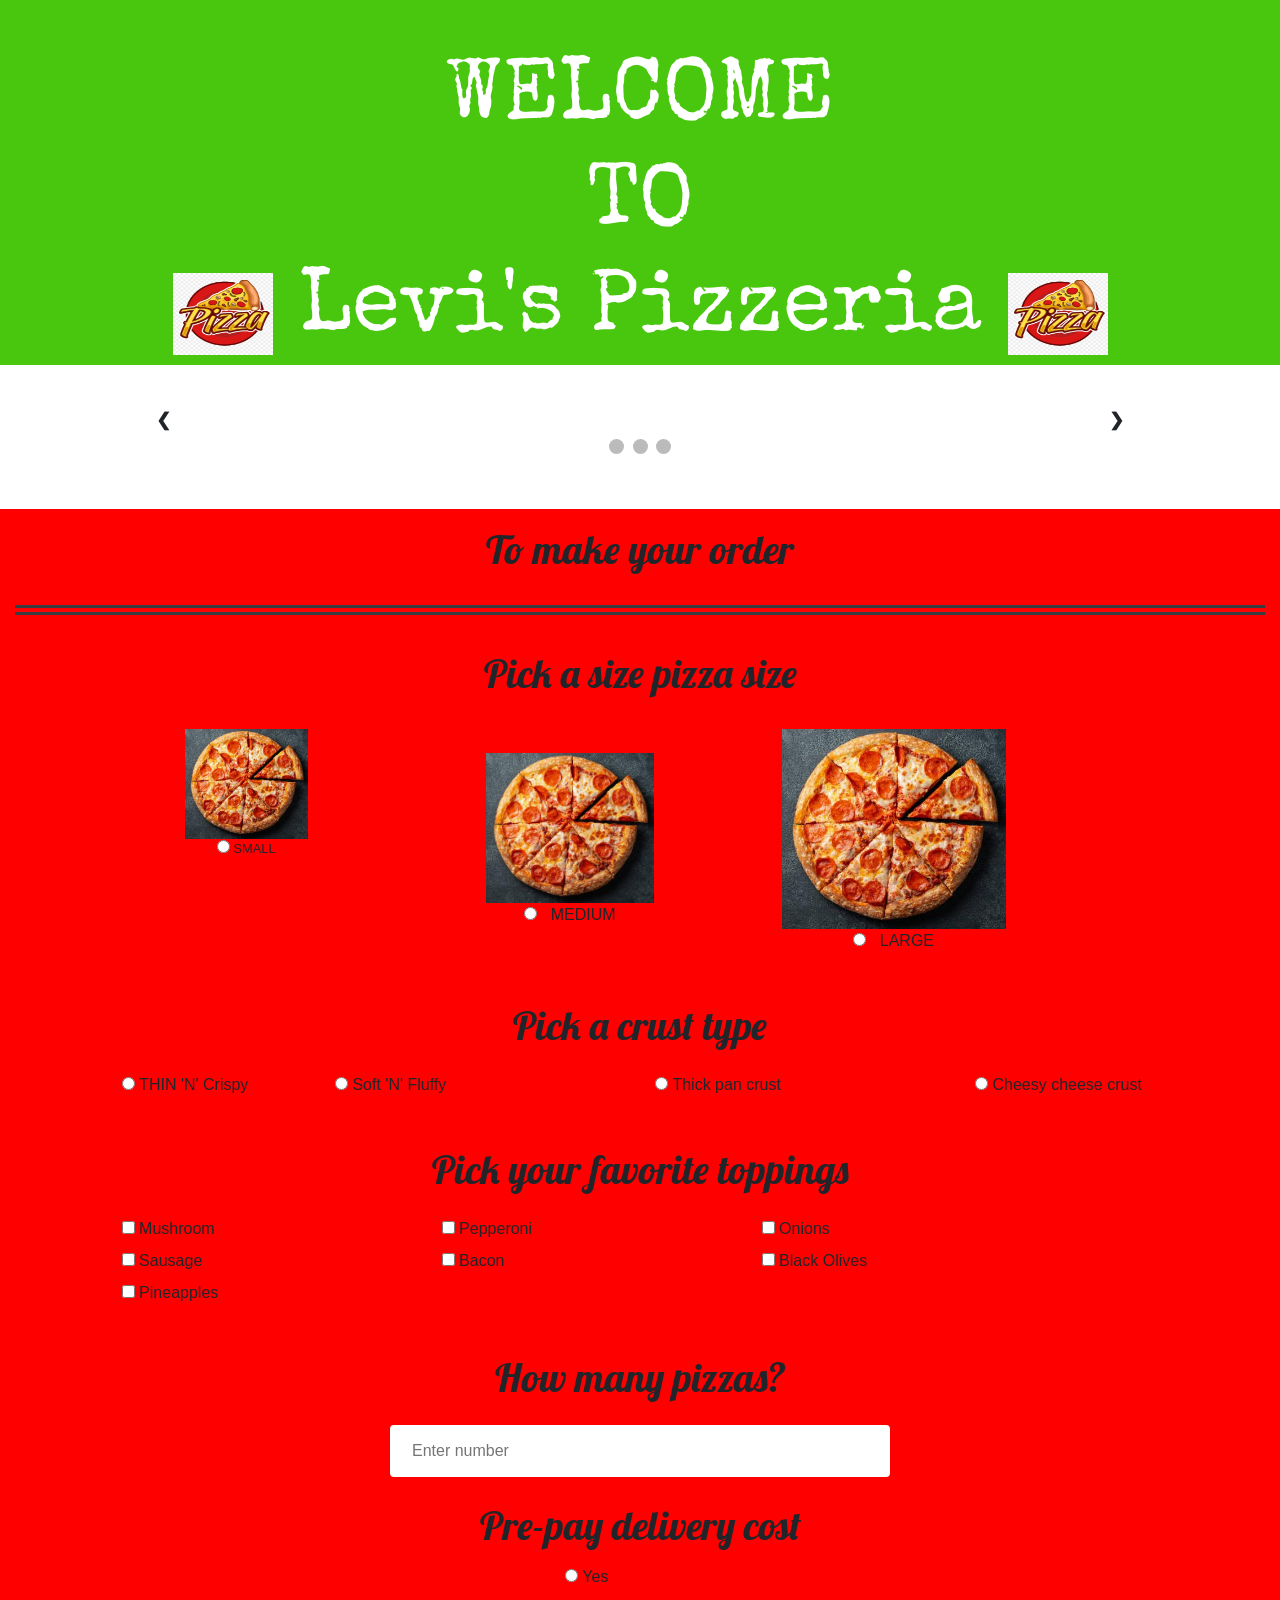
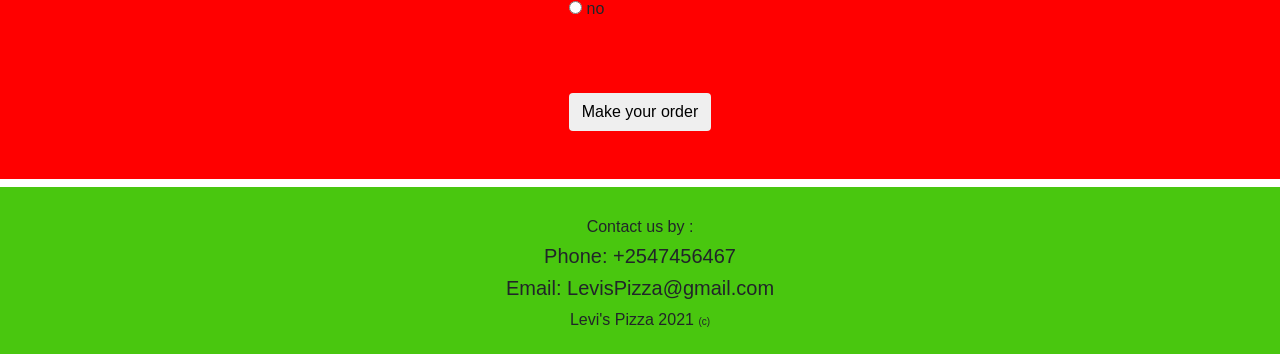
==== index.html @ bb829daf "added an h1 for total output" ====
<!DOCTYPE html>
<html lang="en">

<head>
    <meta charset="UTF-8">
    <meta http-equiv="X-UA-Compatible" content="IE=edge">
    <meta name="viewport" content="width=device-width, initial-scale=1.0">

    <link rel="stylesheet" href="./css/styles.css">
    <link rel="stylesheet" href="https://maxcdn.bootstrapcdn.com/bootstrap/4.0.0/css/bootstrap.min.css" integrity="sha384-Gn5384xqQ1aoWXA+058RXPxPg6fy4IWvTNh0E263XmFcJlSAwiGgFAW/dAiS6JXm" crossorigin="anonymous">
    <script src="https://maxcdn.bootstrapcdn.com/bootstrap/4.0.0/js/bootstrap.min.js" integrity="sha384-JZR6Spejh4U02d8jOt6vLEHfe/JQGiRRSQQxSfFWpi1MquVdAyjUar5+76PVCmYl" crossorigin="anonymous">
    </script>
    <script src="https://code.jquery.com/jquery-3.3.1.min.js" integrity="sha256-FgpCb/KJQlLNfOu91ta32o/NMZxltwRo8QtmkMRdAu8=" crossorigin="anonymous"></script>
    <script src="./js/script.js"></script>
    <link rel="preconnect" href="https://fonts.googleapis.com">
    <link rel="preconnect" href="https://fonts.gstatic.com" crossorigin>
    <link href="https://fonts.googleapis.com/css2?family=Abril+Fatface&family=Creepster&family=Fjalla+One&family=Lobster&family=Pacifico&family=Roboto+Slab:wght@500&family=Satisfy&family=Special+Elite&family=Tourney&family=Zen+Tokyo+Zoo&display=swap" rel="stylesheet">
    <title>Levi's Pizza</title>
</head>

<body class="">
    <header>

    </header>
    <main>
        <div class="top text-center pt-5">
            <div class="display-2">WELCOME
                <br>TO <br> <img src="./images/Pizza-logo-vector-PNG.png" width=" 100 " height="90 " class="pb-2"> Levi's Pizzeria
                <img src="./images/Pizza-logo-vector-PNG.png " width=" 100 " height=" 90 " class="pb-2">
            </div>
        </div>

        <div class="slideshow-container mt-5">


            <div class="mySlides fade">
                <div class="numbertext">1 / 3</div>
                <img src="./images/15-Minute-Pizza-WS-Thumbnail.png" style="width:100%">
                <div class="text display-4">WELCOME</div>
            </div>

            <div class="mySlides fade">
                <div class="numbertext">2 / 3</div>
                <img src="./images/delish-homemade-pizza-horizontal-1542312378.png" style="width:100%">
                <div class="text display-4">AND</div>
            </div>

            <div class="mySlides fade">
                <div class="numbertext">3 / 3</div>
                <img src="./images/4274048cd5f17c49dfee280f77a3739d_Cheese-Pizza_HB-2_1500_700.jpg" style="width:100%">
                <div class="text display-4">ENJOY</div>
            </div>


            <a class="prev" onclick="plusSlides(-1)">&#10094;</a>
            <a class="next" onclick="plusSlides(1)">&#10095;</a>
        </div>
        <br>


        <div style="text-align:center">
            <span class="dot" onmouseover="currentSlide(1)"></span>
            <span class="dot" onmouseover="currentSlide(2)"></span>
            <span class="dot" onmouseover="currentSlide(3)"></span>
        </div><br><br>
        <div class="order pb-5 container-fluid">
            <h1 class="ordertext text-center pb-3 pt-3">To make your order</h1>
            <hr class="double">
            <h1 class="ordertext text-center pt-2">Pick a size pizza size</h1><br>
            <form id="pizzaDetails">
                <div class="row container text-center ">

                    <div class="col-md-3 offset-1  small inline"> <img src="images/sizer.jpg" height="110"> <br><input type="radio" id="html" name="crust" value="500"> <label for="small">SMALL</label>
                    </div>
                    <div class="col-md-4 medium"> <br>
                        <img src="images/sizer.jpg" height="150"><br> <input type="radio" id="medium" name="crust" value="700">   <label for="medium">MEDIUM</label><br>
                    </div>
                    <div class="col-md-3 large"><img src="images/sizer.jpg" height="200"><br> <input type="radio" id="large" name="crust" value="900">   <label for="large">LARGE</label>
                    </div>




                </div>
                <br>
                <h1 class="ordertext text-center pb-3 pt-3" style="display:block;">Pick a crust type
                </h1>
                <div style="display:block;">
                    <div class="row">
                        <div class="col-md-2 offset-1"> <input type="radio" id="crispy" name="crust-type" value="50">
                            <label for="crispy">THIN 'N' Crispy</label><br></div>
                        <div class="col-md-3"> <input type="radio" id="fluffy" name="crust-type" value="75">
                            <label for="fluffy">Soft 'N' Fluffy</label><br></div>
                        <div class="col-md-3"> <input type="radio" id="thick" name="crust-type" value="100">
                            <label for="thick">Thick pan crust</label></div>
                        <div class="col-md-2"> <input type="radio" id="cheese" name="crust-type" value="100">
                            <label for="cheese">Cheesy cheese crust</label></div>
                    </div>
                </div>
                <br>
                <h1 class="ordertext text-center pb-3 pt-3" style="display:block;">Pick your favorite toppings
                </h1>
                <div>
                    <div class="row">
                        <div class="col-md-3 offset-1"> <input type="checkbox" id="shrooms" name="toppings" value="30">
                            <label for="shroom">Mushroom</label><br></div>
                        <div class="col-md-3"> <input type="checkbox" id="pepperoni" name="toppings" value="47">
                            <label for="pepper">Pepperoni</label><br></div>
                        <div class="col-md-3"> <input type="checkbox" id="onion" name="toppings" value="13">

                            <label for="onion">Onions</label></div>
                    </div>
                    <div class="row">
                        <div class="col-md-3 offset-1"> <input type="checkbox" id="sausge" name="toppings" value="50">
                            <label for="sausage">Sausage</label></div>
                        <div class="col-md-3"> <input type="checkbox" id="bacon" name="toppings" value="50">
                            <label for="bacon"></label>Bacon</div>

                        <div class="col-md-4"> <input type="checkbox" id="olives" name="toppings" value="25">
                            <label for="olives">Black Olives</label></div>
                    </div>
                    <div class="row">
                        <div class="col-md-3 offset-1"> <input type="checkbox" id="pineapples" name="toppings" value="40">
                            <label for="pineapples">Pineapples</label></div>
                    </div>

                </div>
                <br>
                <h1 class="ordertext text-center pb-3 pt-3" style="display:block;">How many pizzas?
                </h1>
                <span class="span text-center"> <input type="number" class="" placeholder="Enter number"
                        id="number"></span>
                <br>
                <h1 class="text-center ordertext">Pre-pay delivery cost</h1>
                <div class="row pt-2 pb-5 text-center">
                    <div class="col-md-3 offset-4"> <input type="radio" id="yes" name="delivery" value="200">
                        <label for="delivery">Yes</label></div>
                    <div class="col-md-3 offset-4"> <input type="radio" id="no" name="delivery" value="0">
                        <label for="delivery">no</label></div>
                </div>

                <span class="span text-center pt-3 "> <button type="button" class="btn btn-default"
                        onclick="calculate()">Make your order</button></span>
            </form>
        </div>
        <h1 class="text-center" id="total"></h1>
    </main>
    <footer style="padding-top:30px; padding-bottom :6px;" class="container-fluid darktext white">
        <h6 class="text-center">Contact us by :</h6>
        <h5 class="text-center">Phone: +2547456467</h5>
        <h5 class="text-center">Email: LevisPizza@gmail.com</h5>

        <p class=" text-center ">
            <font size="3">Levi's Pizza 2021</font>
            <font size="-2">(c)</font>
        </p>

    </footer>

</body>

</html>
---- css/styles.css ----
div.top {
    background-color: rgb(73, 199, 15);
    font-family: "Special Elite", cursive;
    color: white;
}

h1.ordertext {
    font-family: "Lobster", cursive;
}

div.text {
    font-family: "Creepster", cursive;
    color: #373d43;
}

hr.double {
    height: 10px;
    border-top: 10px double#373d43;
}

div.order {
    background-color: red;
}

* {
    box-sizing: border-box;
}

.slideshow-container {
    max-width: 1000px;
    position: relative;
    margin: auto;
}

.mySlides {
    display: none;
}

.prev,
.next {
    cursor: pointer;
    position: absolute;
    top: 50%;
    width: auto;
    margin-top: -22px;
    padding: 16px;
    color: white;
    font-weight: bold;
    font-size: 18px;
    transition: 0.6s ease;
    border-radius: 0 3px 3px 0;
    user-select: none;
}

.next {
    right: 0;
    border-radius: 3px 0 0 3px;
}

.prev:hover,
.next:hover {
    background-color: rgba(0, 0, 0, 0.8);
}

.text {
    color: #f2f2f2;
    font-size: 15px;
    padding: 8px 12px;
    position: absolute;
    bottom: 8px;
    width: 100%;
    text-align: center;
}

.numbertext {
    color: #f2f2f2;
    font-size: 12px;
    padding: 8px 12px;
    position: absolute;
    top: 0;
}

.dot {
    cursor: pointer;
    height: 15px;
    width: 15px;
    margin: 0 2px;
    background-color: #bbb;
    border-radius: 50%;
    display: inline-block;
    transition: background-color 0.6s ease;
}

.active,
.dot:hover {
    background-color: #717171;
}

.fade {
    -webkit-animation-name: fade;
    -webkit-animation-duration: 1.5s;
    animation-name: fade;
    animation-duration: 1.5s;
}

@-webkit-keyframes fade {
    from {
        opacity: 0.4;
    }
    to {
        opacity: 1;
    }
}

@keyframes fade {
    from {
        opacity: 0.4;
    }
    to {
        opacity: 1;
    }
}

.span {
    display: block;
}

input[type="number"] {
    width: 40%;
    padding: 12px 20px;
    margin: 8px color white;
    box-sizing: border-box;
    border: 2px solid white;
    outline: none;
    border-radius: 4px;
}

footer {
    background-color: rgb(73, 199, 15);
}
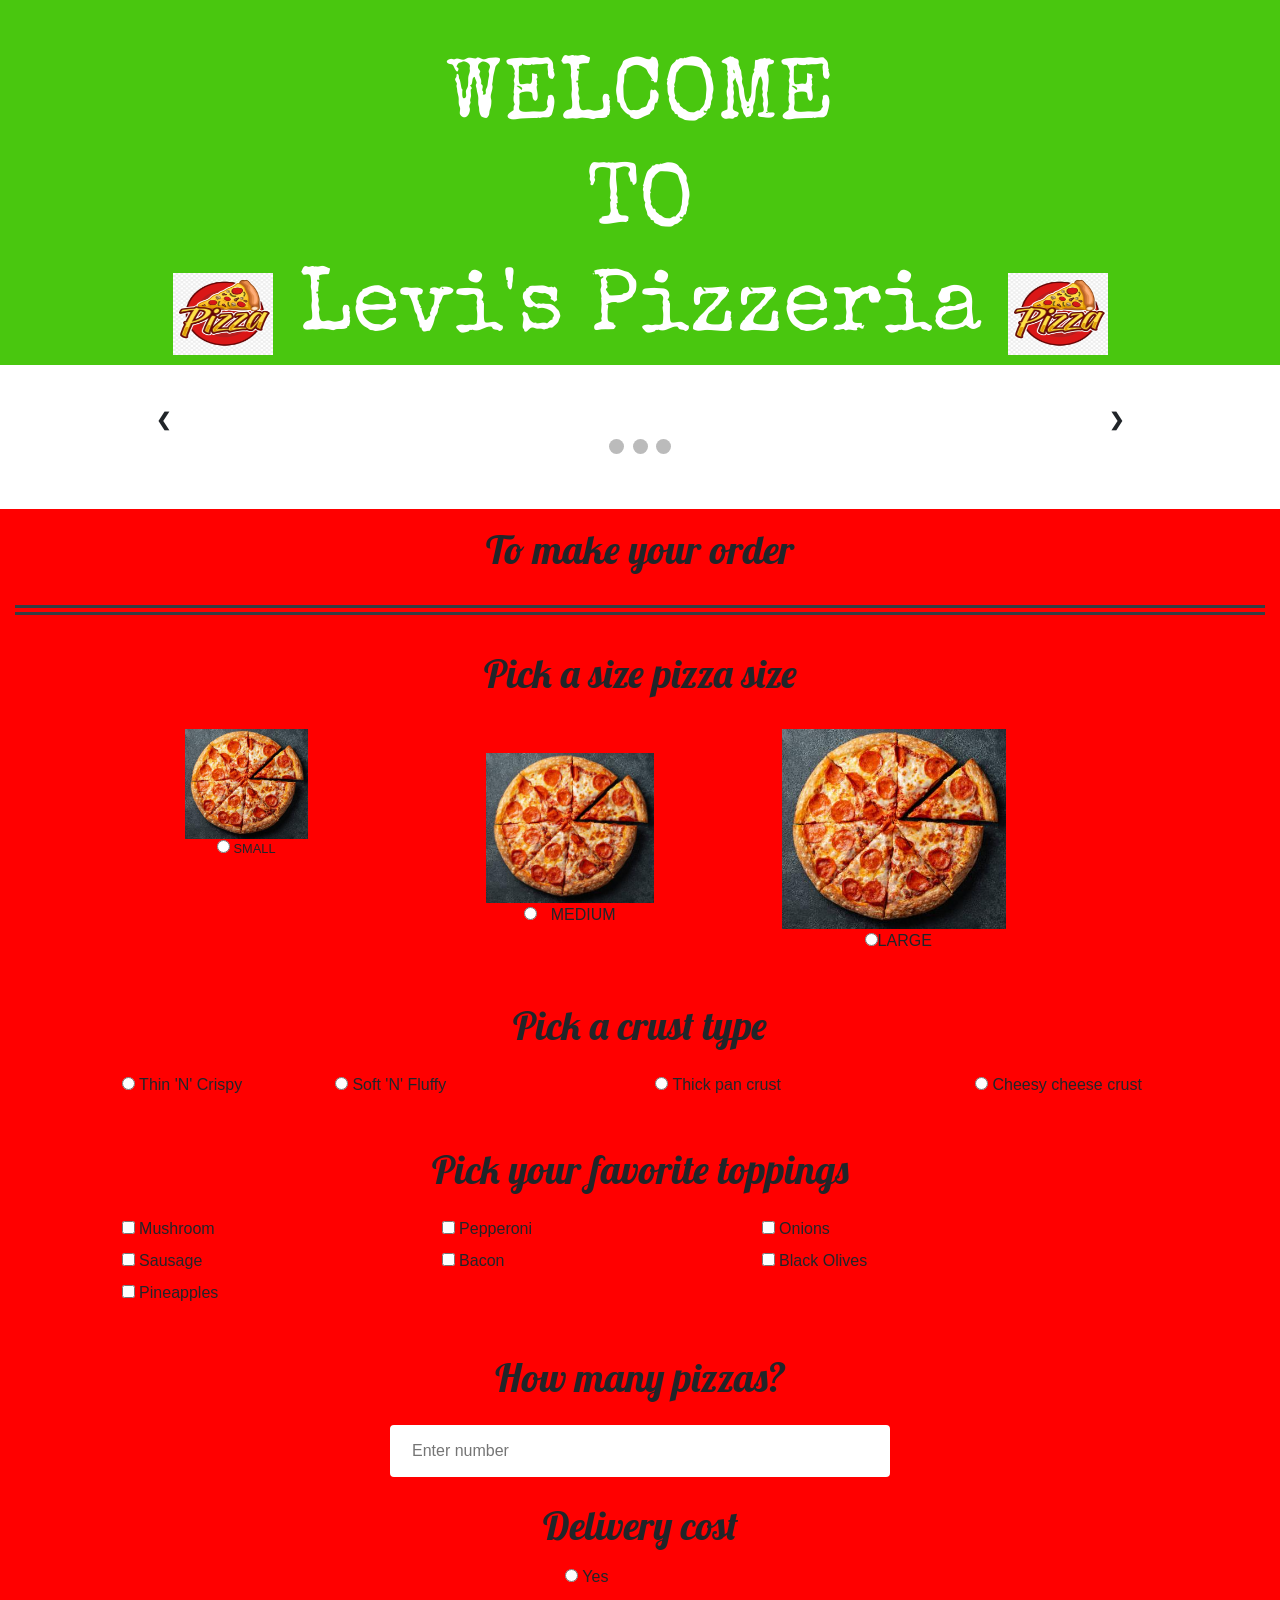
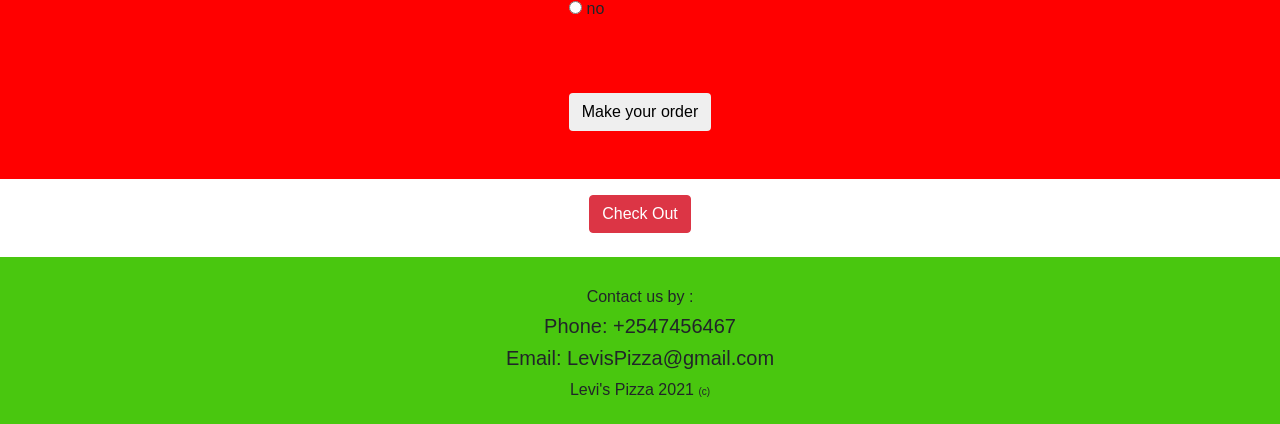
==== commit 68423897: "added an added a value display for id" ====
--- a/index.html
+++ b/index.html
@@ -70,12 +70,14 @@
             <form id="pizzaDetails">
                 <div class="row container text-center ">
 
-                    <div class="col-md-3 offset-1  small inline"> <img src="images/sizer.jpg" height="110"> <br><input type="radio" id="html" name="crust" value="500"> <label for="small">SMALL</label>
+                    <div class="col-md-3 offset-1  small inline"> <img src="images/sizer.jpg" height="110"> <br><label for="small"><input type="radio" id="Small @ 500" name="crust" value="500"> SMALL</label>
                     </div>
                     <div class="col-md-4 medium"> <br>
-                        <img src="images/sizer.jpg" height="150"><br> <input type="radio" id="medium" name="crust" value="700">   <label for="medium">MEDIUM</label><br>
+                        <img src="images/sizer.jpg" height="150"><br><label for="medium"> <input type="radio"
+                                id="medium @ 700" name="crust" value="700">   MEDIUM</label><br>
                     </div>
-                    <div class="col-md-3 large"><img src="images/sizer.jpg" height="200"><br> <input type="radio" id="large" name="crust" value="900">   <label for="large">LARGE</label>
+                    <div class="col-md-3 large"><img src="images/sizer.jpg" height="200"><br>   <label for="large">
+                            <input type="radio" id="large @ 900" name="crust" value="900">LARGE</label>
                     </div>
 
 
@@ -87,13 +89,13 @@
                 </h1>
                 <div style="display:block;">
                     <div class="row">
-                        <div class="col-md-2 offset-1"> <input type="radio" id="crispy" name="crust-type" value="50">
-                            <label for="crispy">THIN 'N' Crispy</label><br></div>
-                        <div class="col-md-3"> <input type="radio" id="fluffy" name="crust-type" value="75">
+                        <div class="col-md-2 offset-1"> <input type="radio" id="Thin 'N' Crispy crust @ no extra cost" name="crust-type" value="0">
+                            <label for="crispy">Thin 'N' Crispy</label><br></div>
+                        <div class="col-md-3"> <input type="radio" id="Soft 'N' Fluffy crust @ aditonal 100" name="crust-type" value="100">
                             <label for="fluffy">Soft 'N' Fluffy</label><br></div>
-                        <div class="col-md-3"> <input type="radio" id="thick" name="crust-type" value="100">
+                        <div class="col-md-3"> <input type="radio" id="Thick pan crust @ aditonal 100" name="crust-type" value="100">
                             <label for="thick">Thick pan crust</label></div>
-                        <div class="col-md-2"> <input type="radio" id="cheese" name="crust-type" value="100">
+                        <div class="col-md-2"> <input type="radio" id="Cheesy cheese crust @ aditonal 100" name="crust-type" value="100">
                             <label for="cheese">Cheesy cheese crust</label></div>
                     </div>
                 </div>
@@ -102,25 +104,25 @@
                 </h1>
                 <div>
                     <div class="row">
-                        <div class="col-md-3 offset-1"> <input type="checkbox" id="shrooms" name="toppings" value="30">
+                        <div class="col-md-3 offset-1"> <input type="checkbox" id="mushrooms @ 35" name="toppings" value="35">
                             <label for="shroom">Mushroom</label><br></div>
-                        <div class="col-md-3"> <input type="checkbox" id="pepperoni" name="toppings" value="47">
+                        <div class="col-md-3"> <input type="checkbox" id="pepperoni @ 47" name="toppings" value="47">
                             <label for="pepper">Pepperoni</label><br></div>
-                        <div class="col-md-3"> <input type="checkbox" id="onion" name="toppings" value="13">
+                        <div class="col-md-3"> <input type="checkbox" id="onion @ 13" name="toppings" value="13">
 
                             <label for="onion">Onions</label></div>
                     </div>
                     <div class="row">
-                        <div class="col-md-3 offset-1"> <input type="checkbox" id="sausge" name="toppings" value="50">
+                        <div class="col-md-3 offset-1"> <input type="checkbox" id="sausage @ 50" name="toppings" value="50">
                             <label for="sausage">Sausage</label></div>
-                        <div class="col-md-3"> <input type="checkbox" id="bacon" name="toppings" value="50">
+                        <div class="col-md-3"> <input type="checkbox" id="bacon @ 50" name="toppings" value="50">
                             <label for="bacon"></label>Bacon</div>
 
-                        <div class="col-md-4"> <input type="checkbox" id="olives" name="toppings" value="25">
+                        <div class="col-md-4"> <input type="checkbox" id="black olives @ 25" name="toppings" value="25">
                             <label for="olives">Black Olives</label></div>
                     </div>
                     <div class="row">
-                        <div class="col-md-3 offset-1"> <input type="checkbox" id="pineapples" name="toppings" value="40">
+                        <div class="col-md-3 offset-1"> <input type="checkbox" id="pineapples @ 40" name="toppings" value="40">
                             <label for="pineapples">Pineapples</label></div>
                     </div>
 
@@ -131,11 +133,11 @@
                 <span class="span text-center"> <input type="number" class="" placeholder="Enter number"
                         id="number"></span>
                 <br>
-                <h1 class="text-center ordertext">Pre-pay delivery cost</h1>
+                <h1 class="text-center ordertext">Delivery cost</h1>
                 <div class="row pt-2 pb-5 text-center">
-                    <div class="col-md-3 offset-4"> <input type="radio" id="yes" name="delivery" value="200">
+                    <div class="col-md-3 offset-4"> <input type="radio" id="And aditonal 200 for delivery" name="delivery" value="200">
                         <label for="delivery">Yes</label></div>
-                    <div class="col-md-3 offset-4"> <input type="radio" id="no" name="delivery" value="0">
+                    <div class="col-md-3 offset-4"> <input type="radio" id="" name="delivery" value="0">
                         <label for="delivery">no</label></div>
                 </div>
 
@@ -143,7 +145,18 @@
                         onclick="calculate()">Make your order</button></span>
             </form>
         </div>
-        <h1 class="text-center" id="total"></h1>
+
+        <p class="text-center" id="details"></p>
+        <p id="size" class="text-center"></p>
+        <p id="type" class="text-center"></p>
+        <p id="top" class="text-center"></p>
+        <p class="text-center" id="deliveryBill"></p>
+        <p class="text-center" id="chargePer"></p>
+        <p id="totalA" class="text-center"></p>
+        <h1 class="text-center" id="total">
+        </h1>
+        <span class="text-center span display pb-4" id="checkout"> <button type="button" class="btn btn-danger">Check
+                Out</button></span>
     </main>
     <footer style="padding-top:30px; padding-bottom :6px;" class="container-fluid darktext white">
         <h6 class="text-center">Contact us by :</h6>
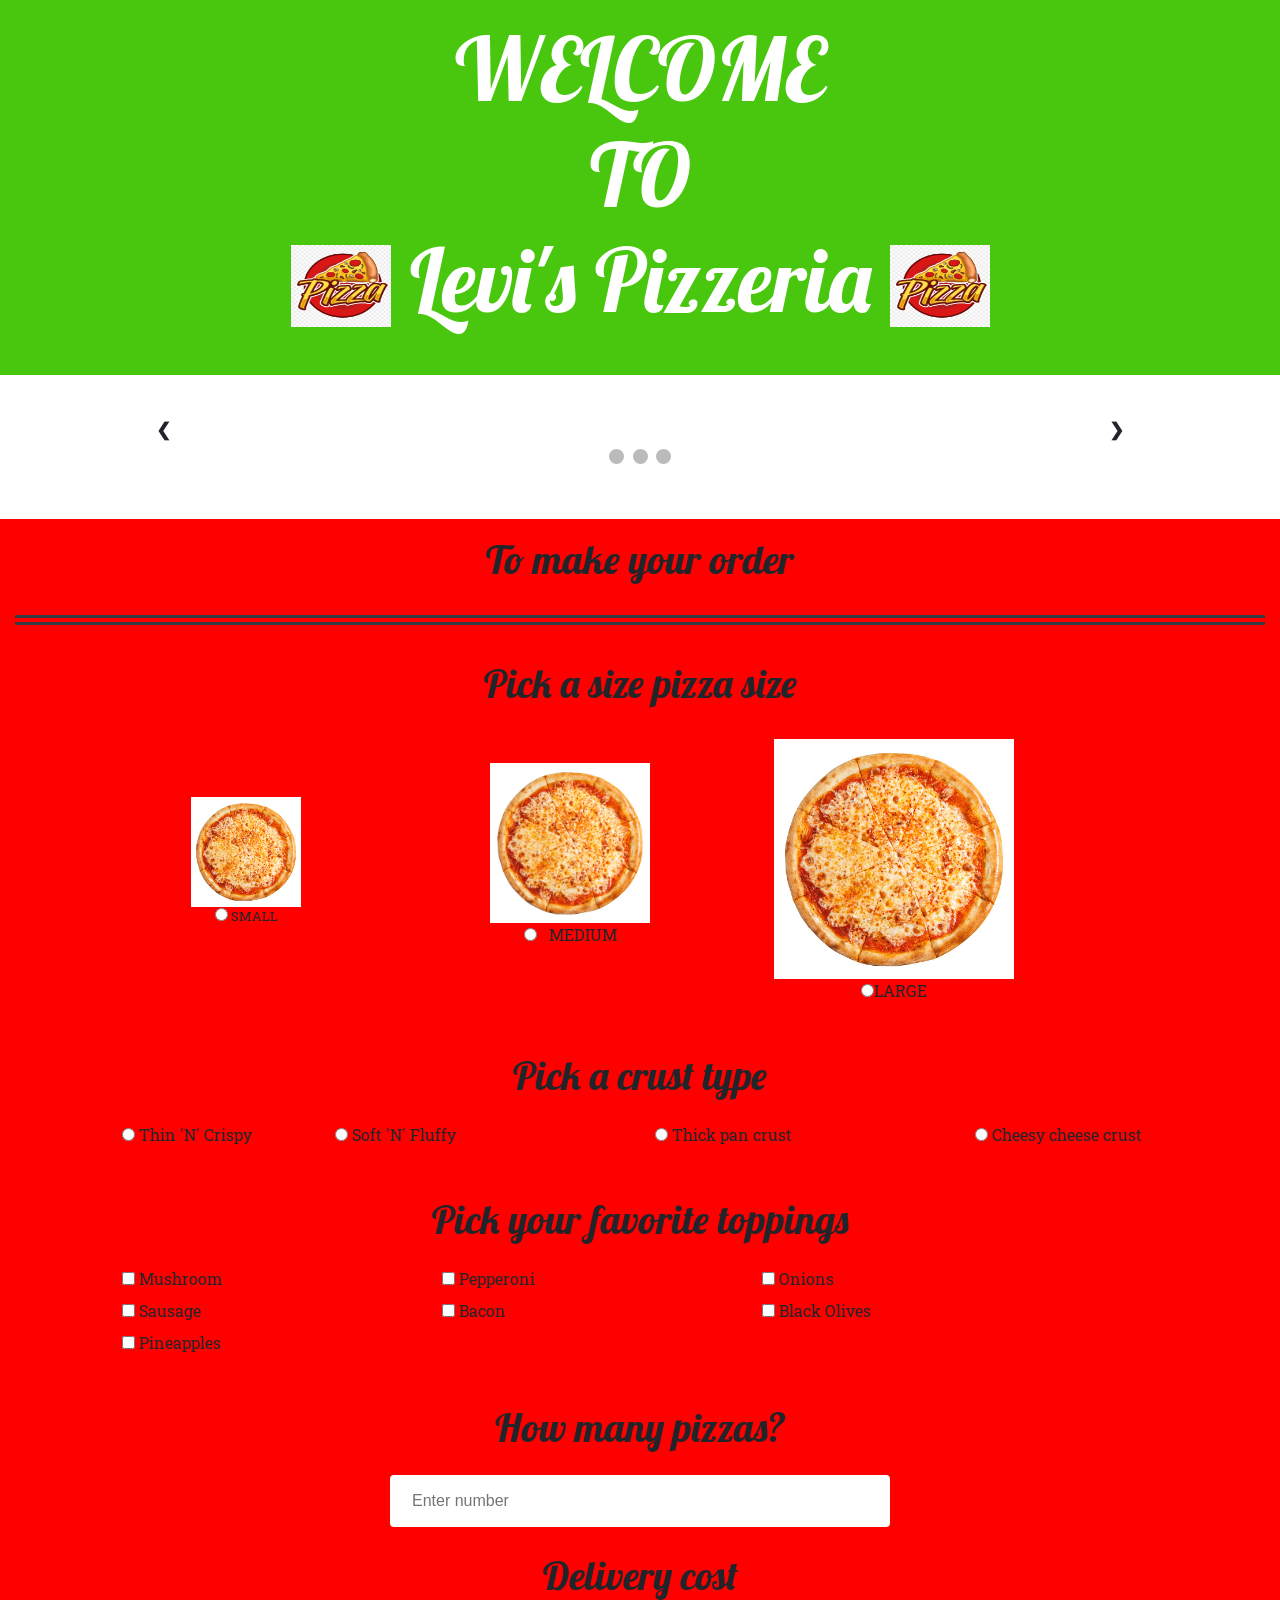
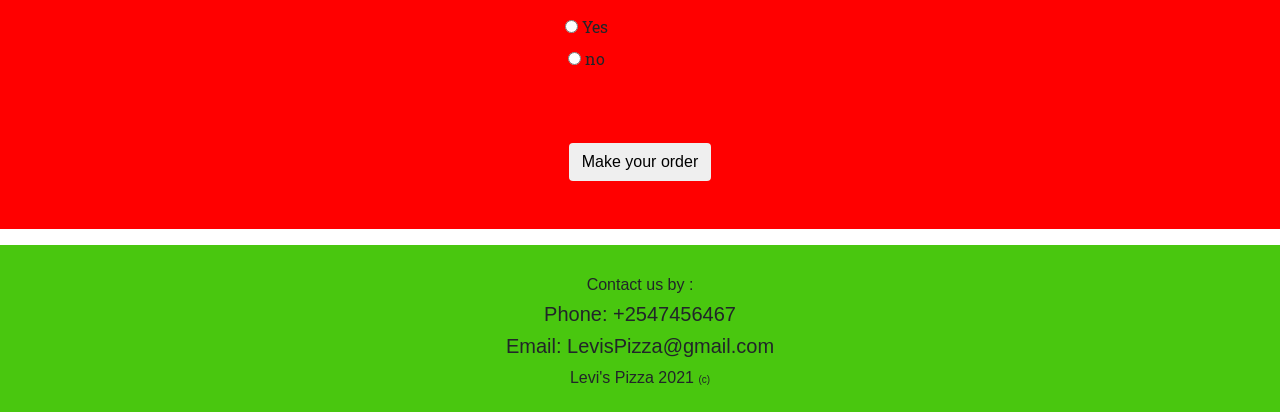
==== commit 96fefefe: "completed page funtionality" ====
--- a/index.html
+++ b/index.html
@@ -18,12 +18,12 @@
     <title>Levi's Pizza</title>
 </head>
 
-<body class="">
+<body>
     <header>
 
     </header>
     <main>
-        <div class="top text-center pt-5">
+        <div class="top text-center pt-3">
             <div class="display-2">WELCOME
                 <br>TO <br> <img src="./images/Pizza-logo-vector-PNG.png" width=" 100 " height="90 " class="pb-2"> Levi's Pizzeria
                 <img src="./images/Pizza-logo-vector-PNG.png " width=" 100 " height=" 90 " class="pb-2">
@@ -47,7 +47,7 @@
 
             <div class="mySlides fade">
                 <div class="numbertext">3 / 3</div>
-                <img src="./images/4274048cd5f17c49dfee280f77a3739d_Cheese-Pizza_HB-2_1500_700.jpg" style="width:100%">
+                <img src="./images/Food-Pizza-Basil-Tomato.jpg" style="width:100%">
                 <div class="text display-4">ENJOY</div>
             </div>
 
@@ -70,13 +70,15 @@
             <form id="pizzaDetails">
                 <div class="row container text-center ">
 
-                    <div class="col-md-3 offset-1  small inline"> <img src="images/sizer.jpg" height="110"> <br><label for="small"><input type="radio" id="Small @ 500" name="crust" value="500"> SMALL</label>
+                    <div class="col-md-3 offset-1  small inline"><br><br><br> <img src="images/istockphoto-1168754685-170667a.jpg" height="110"> <br><label for="small"><input
+                                type="radio" id="Small @ 500" name="crust" value="500"> SMALL</label>
                     </div>
-                    <div class="col-md-4 medium"> <br>
-                        <img src="images/sizer.jpg" height="150"><br><label for="medium"> <input type="radio"
-                                id="medium @ 700" name="crust" value="700">   MEDIUM</label><br>
+                    <div class="col-md-4  medium"><br>
+                        <img src="images/istockphoto-1168754685-170667a.jpg" height="160"><br><label for="medium">
+                            <input type="radio" id="medium @ 700" name="crust" value="700">   MEDIUM</label><br>
                     </div>
-                    <div class="col-md-3 large"><img src="images/sizer.jpg" height="200"><br>   <label for="large">
+                    <div class="col-md-3 large"><img src="images/istockphoto-1168754685-170667a.jpg" height="240"><br>
+                        <label for="large">
                             <input type="radio" id="large @ 900" name="crust" value="900">LARGE</label>
                     </div>
 
@@ -116,7 +118,7 @@
                         <div class="col-md-3 offset-1"> <input type="checkbox" id="sausage @ 50" name="toppings" value="50">
                             <label for="sausage">Sausage</label></div>
                         <div class="col-md-3"> <input type="checkbox" id="bacon @ 50" name="toppings" value="50">
-                            <label for="bacon"></label>Bacon</div>
+                            <label for="bacon">Bacon</label></div>
 
                         <div class="col-md-4"> <input type="checkbox" id="black olives @ 25" name="toppings" value="25">
                             <label for="olives">Black Olives</label></div>
--- a/css/styles.css
+++ b/css/styles.css
@@ -1,11 +1,16 @@
 div.top {
     background-color: rgb(73, 199, 15);
-    font-family: "Special Elite", cursive;
+    font-family: "Lobster", cursive;
     color: white;
+    padding-bottom: 40px;
 }
 
 h1.ordertext {
     font-family: "Lobster", cursive;
+}
+
+label {
+    font-family: "Roboto Slab", serif;
 }
 
 div.text {
@@ -137,4 +142,8 @@
 
 footer {
     background-color: rgb(73, 199, 15);
+}
+
+.display {
+    display: none;
 }
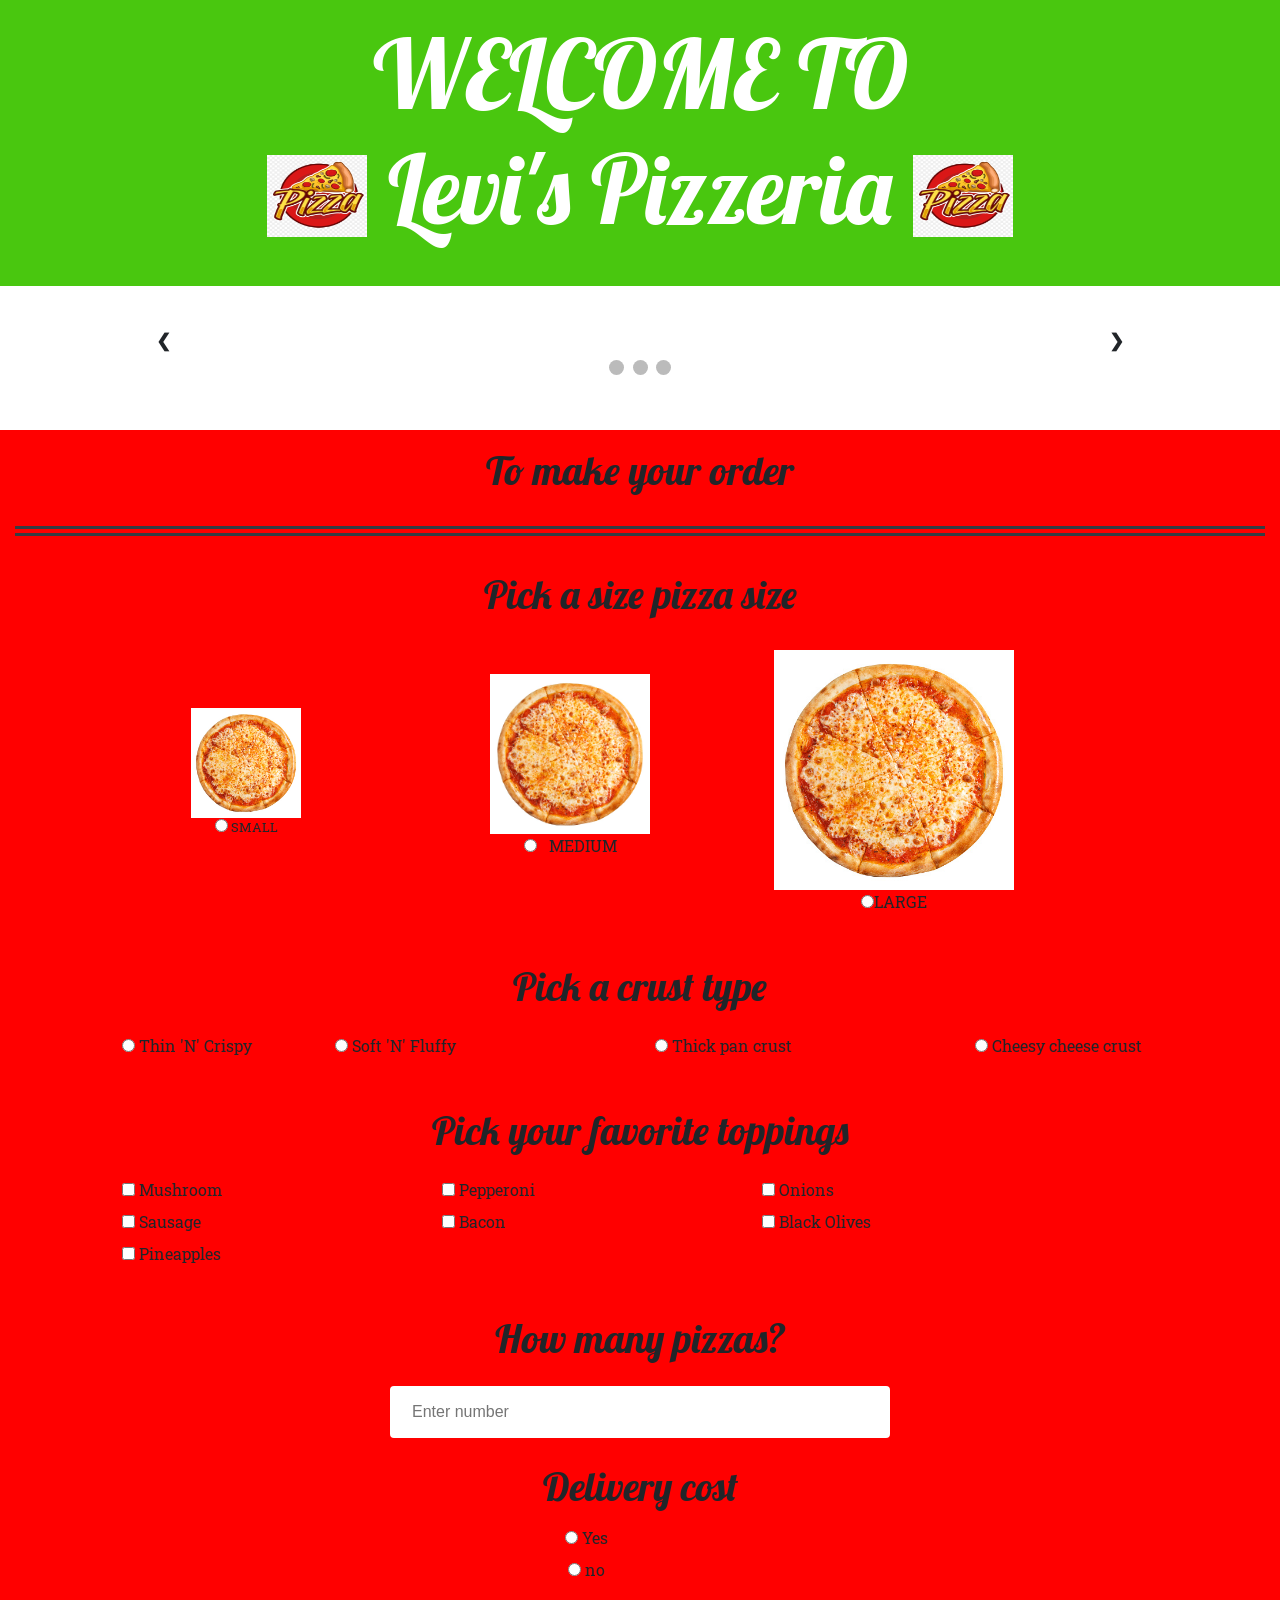
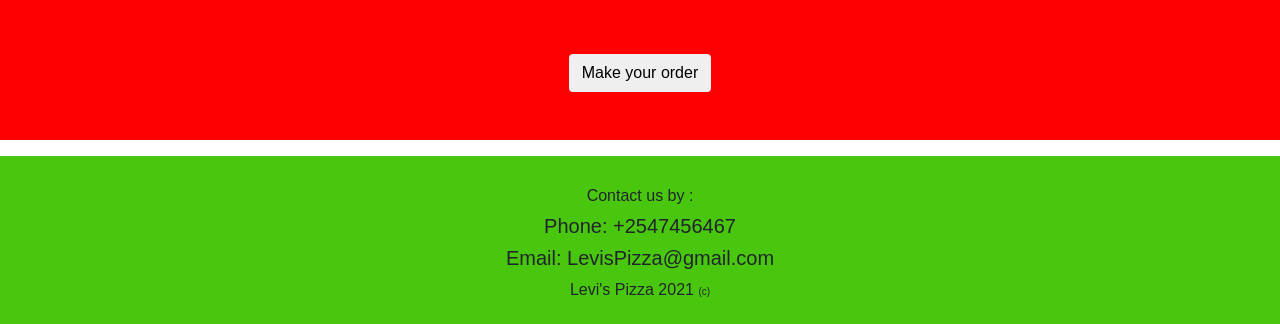
==== commit 13f85a62: "deleted unused photos" ====
--- a/index.html
+++ b/index.html
@@ -24,8 +24,7 @@
     </header>
     <main>
         <div class="top text-center pt-3">
-            <div class="display-2">WELCOME
-                <br>TO <br> <img src="./images/Pizza-logo-vector-PNG.png" width=" 100 " height="90 " class="pb-2"> Levi's Pizzeria
+            <div class="display-1">WELCOME TO <br> <img src="./images/Pizza-logo-vector-PNG.png" width=" 100 " height="90 " class="pb-2"> Levi's Pizzeria
                 <img src="./images/Pizza-logo-vector-PNG.png " width=" 100 " height=" 90 " class="pb-2">
             </div>
         </div>
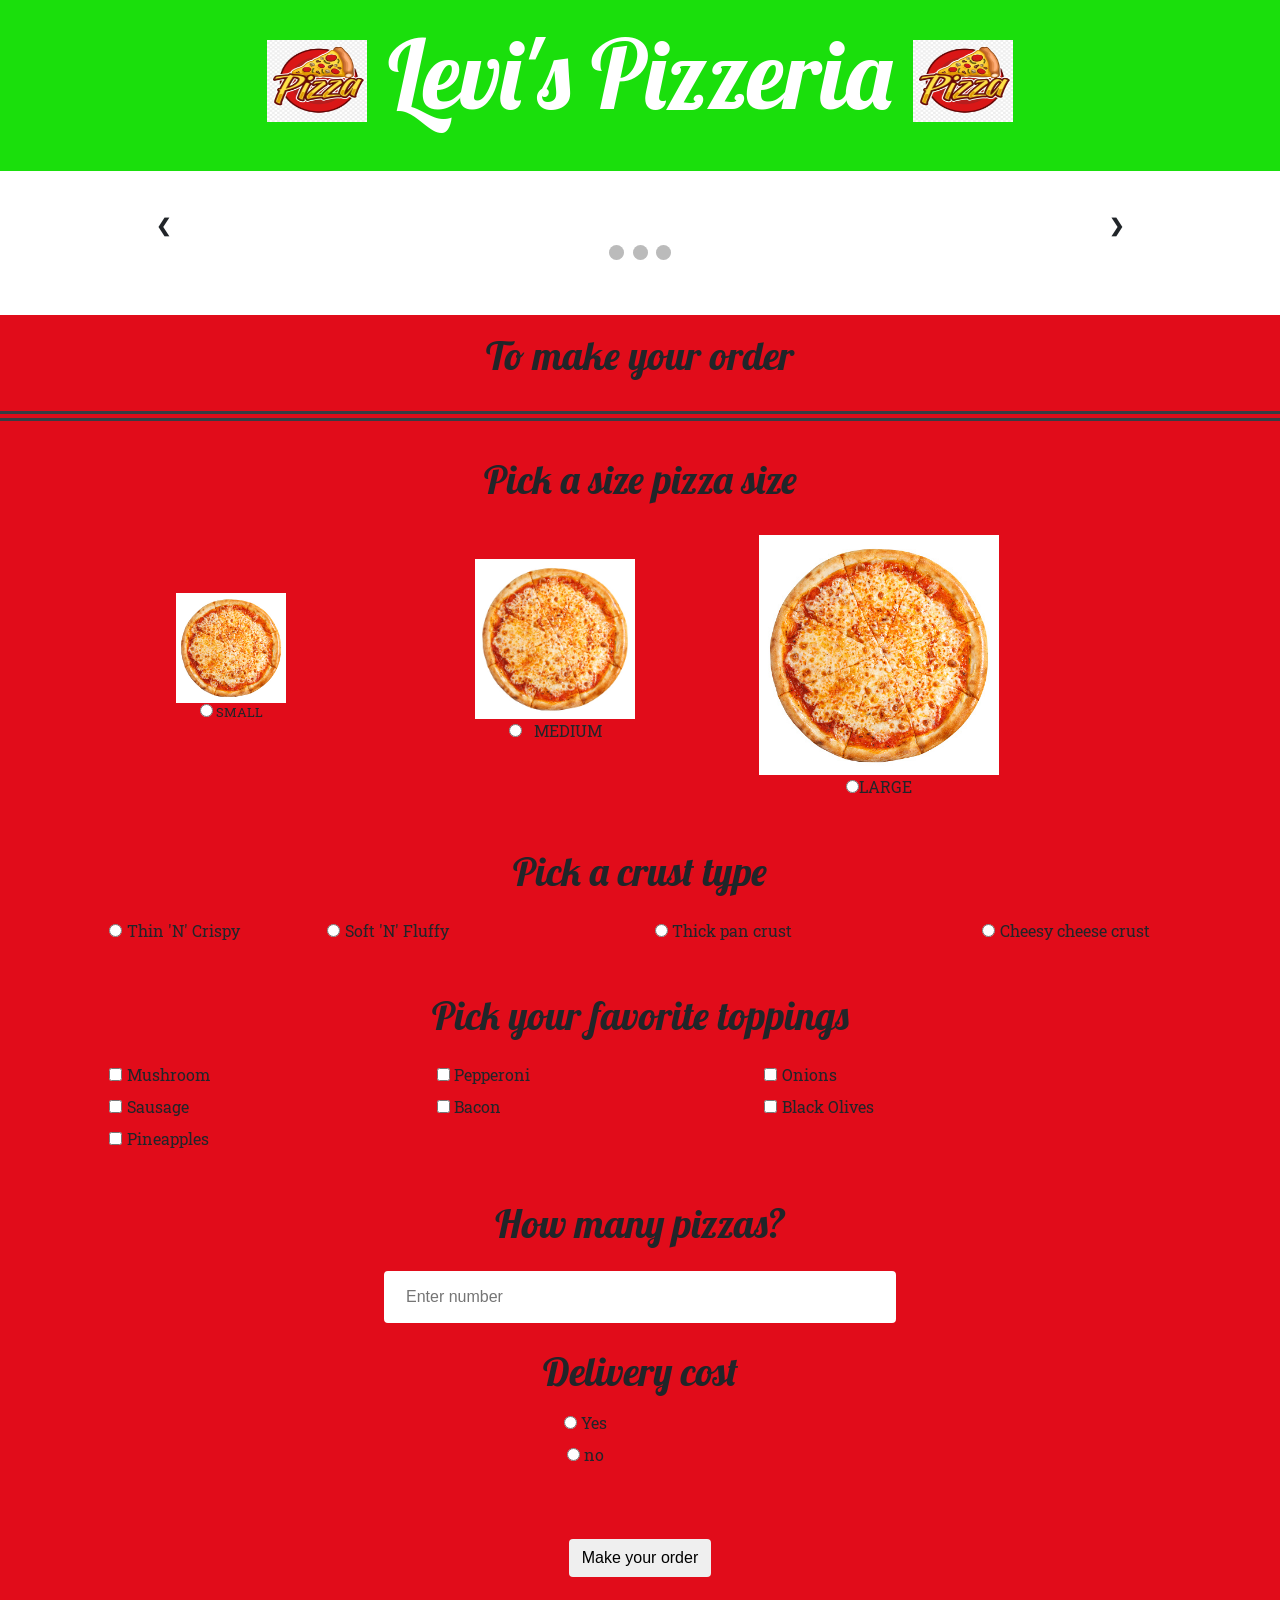
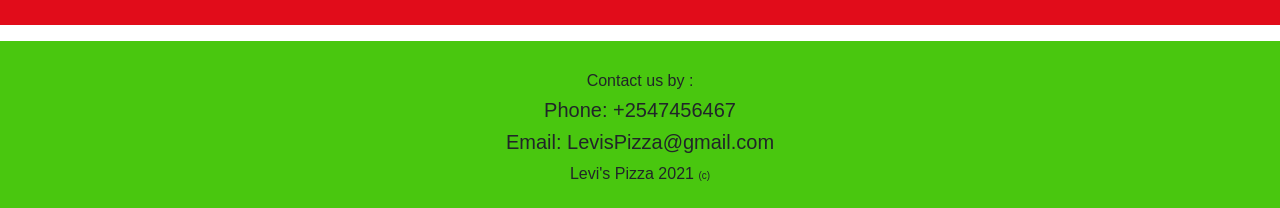
==== commit 0170c5ec: "fixed mouse even for slideshow" ====
--- a/index.html
+++ b/index.html
@@ -20,14 +20,15 @@
 
 <body>
     <header>
+        <div class="top text-center pt-3 ">
+            <div class="display-1"> <img src="./images/Pizza-logo-vector-PNG.png" width=" 100 " height="90 " class="pb-2"> Levi's Pizzeria
+                <img src="./images/Pizza-logo-vector-PNG.png " width=" 100 " height=" 90 " class="pb-2">
+            </div>
+        </div>
 
     </header>
     <main>
-        <div class="top text-center pt-3">
-            <div class="display-1">WELCOME TO <br> <img src="./images/Pizza-logo-vector-PNG.png" width=" 100 " height="90 " class="pb-2"> Levi's Pizzeria
-                <img src="./images/Pizza-logo-vector-PNG.png " width=" 100 " height=" 90 " class="pb-2">
-            </div>
-        </div>
+
 
         <div class="slideshow-container mt-5">
 
@@ -50,9 +51,10 @@
                 <div class="text display-4">ENJOY</div>
             </div>
 
-
-            <a class="prev" onclick="plusSlides(-1)">&#10094;</a>
-            <a class="next" onclick="plusSlides(1)">&#10095;</a>
+            <div>
+                <a class="prev" onclick="plusSlides(-1)">&#10094;</a>
+                <a class="next" onclick="plusSlides(1)">&#10095;</a>
+            </div>
         </div>
         <br>
 
@@ -62,7 +64,7 @@
             <span class="dot" onmouseover="currentSlide(2)"></span>
             <span class="dot" onmouseover="currentSlide(3)"></span>
         </div><br><br>
-        <div class="order pb-5 container-fluid">
+        <div class="order pb-5 containergi-fluid">
             <h1 class="ordertext text-center pb-3 pt-3">To make your order</h1>
             <hr class="double">
             <h1 class="ordertext text-center pt-2">Pick a size pizza size</h1><br>
--- a/css/styles.css
+++ b/css/styles.css
@@ -1,5 +1,5 @@
 div.top {
-    background-color: rgb(73, 199, 15);
+    background-color: #1adf0c;
     font-family: "Lobster", cursive;
     color: white;
     padding-bottom: 40px;
@@ -24,7 +24,7 @@
 }
 
 div.order {
-    background-color: red;
+    background-color: #e10c1a;
 }
 
 * {
